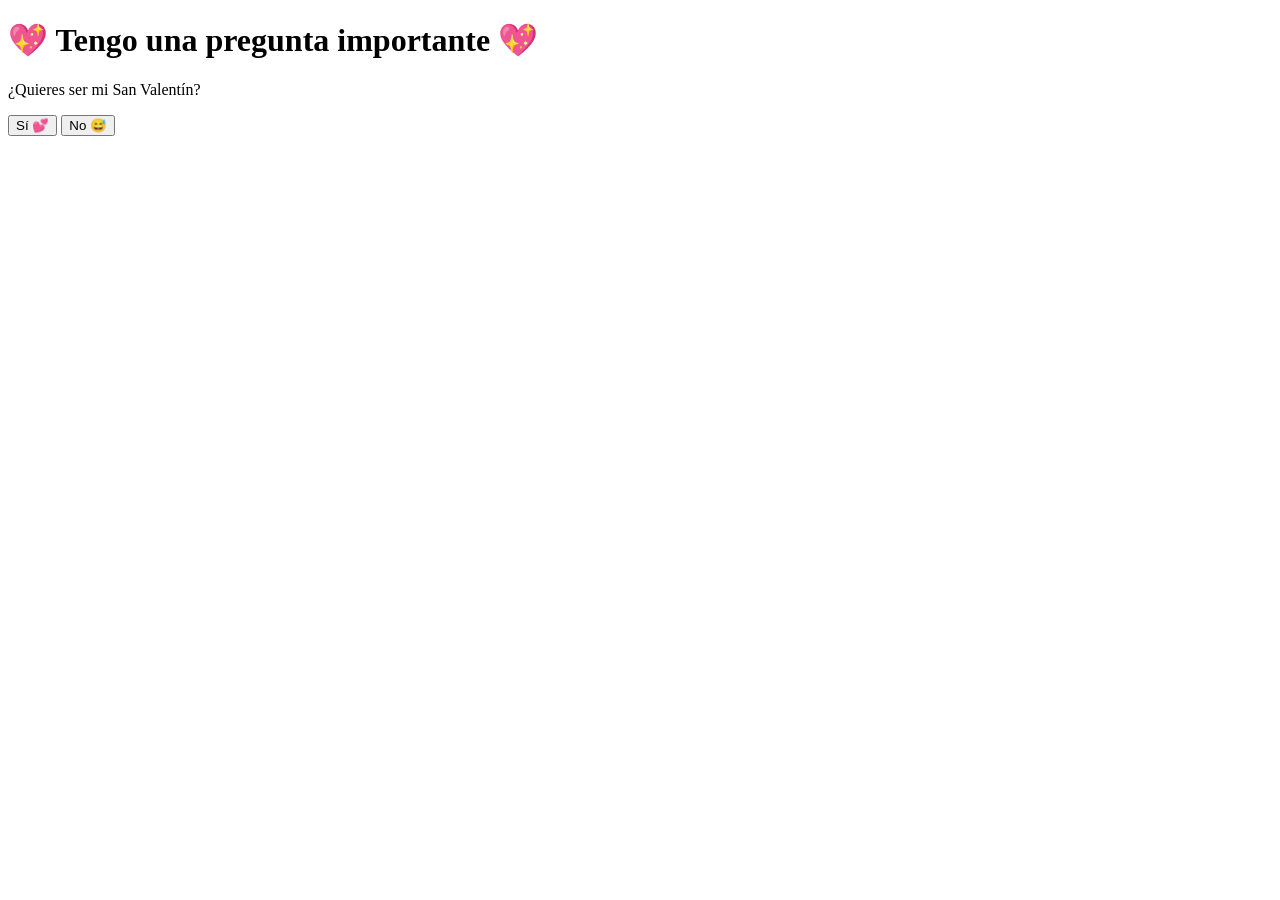
==== index.html @ 2a880bc1 "Create index.html" ====
<!DOCTYPE html>
<html lang="es">
<head>
  <meta charset="UTF-8">
  <title>Para mi San Valentín 💘</title>
  <link rel="stylesheet" href="style.css">
</head>
<body>
  <div class="container">
    <h1>💖 Tengo una pregunta importante 💖</h1>
    <p>¿Quieres ser mi San Valentín?</p>

    <div class="buttons">
      <button id="yesBtn">Sí 💕</button>
      <button id="noBtn">No 😅</button>
    </div>

    <h2 id="message"></h2>
  </div>

  <script src="script.js"></script>
</body>
</html>
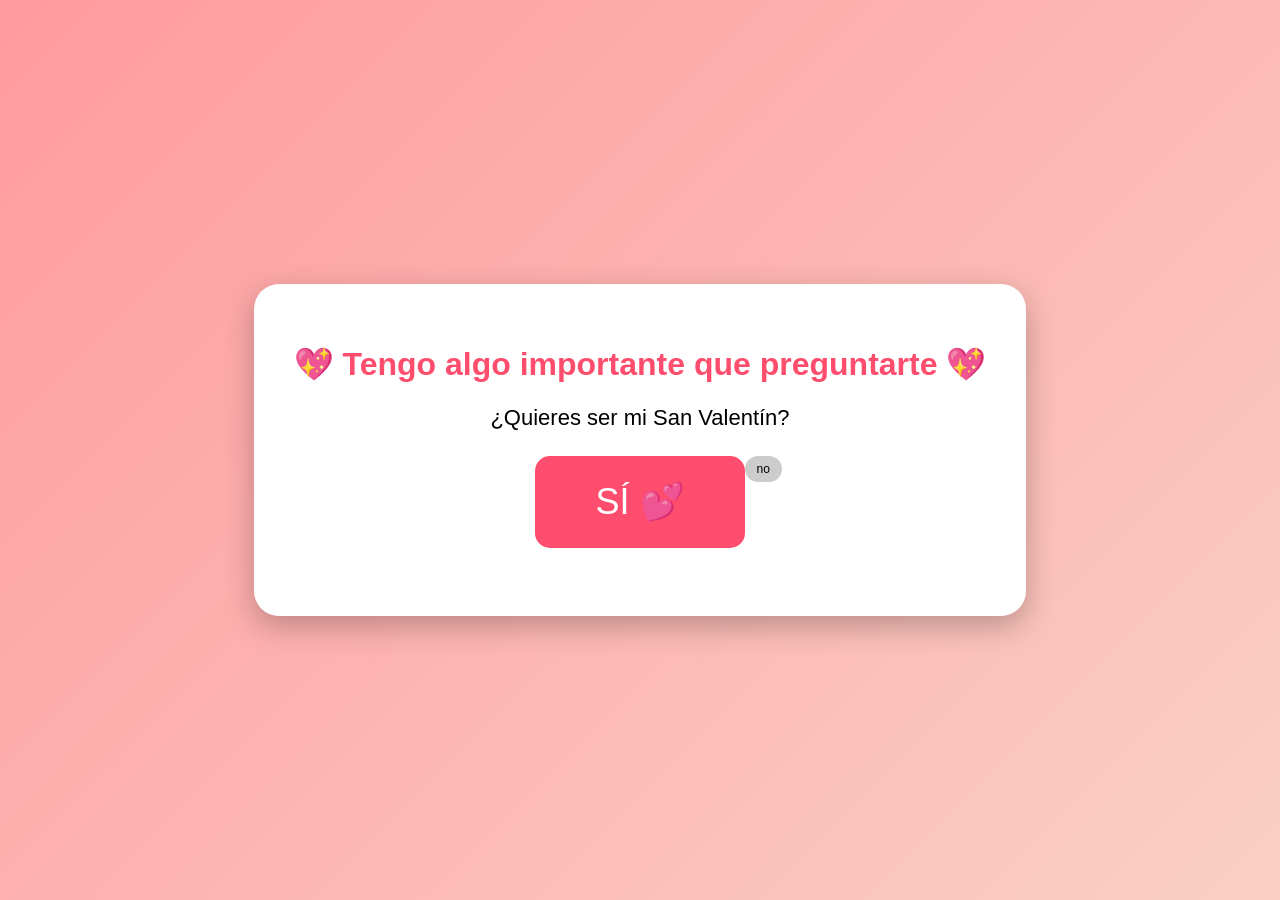
==== commit 8fdc9724: "Update index.html" ====
--- a/index.html
+++ b/index.html
@@ -2,21 +2,29 @@
 <html lang="es">
 <head>
   <meta charset="UTF-8">
-  <title>Para mi San Valentín 💘</title>
+  <title>¿Quieres ser mi San Valentín? 💘</title>
   <link rel="stylesheet" href="style.css">
 </head>
 <body>
+
   <div class="container">
-    <h1>💖 Tengo una pregunta importante 💖</h1>
+    <h1>💖 Tengo algo importante que preguntarte 💖</h1>
     <p>¿Quieres ser mi San Valentín?</p>
 
     <div class="buttons">
-      <button id="yesBtn">Sí 💕</button>
-      <button id="noBtn">No 😅</button>
+      <button id="yesBtn">SÍ 💕</button>
+      <button id="noBtn">no</button>
     </div>
 
     <h2 id="message"></h2>
+
+    <div id="photo">
+      <img src="foto.jpg" alt="Nosotros ❤️">
+    </div>
   </div>
+
+  <!-- Canción -->
+  <audio id="song" src="amar-de-nuevo.mp3"></audio>
 
   <script src="script.js"></script>
 </body>
--- a/style.css
+++ b/style.css
@@ -0,0 +1,76 @@
+body {
+  background: linear-gradient(135deg, #ff9a9e, #fad0c4);
+  font-family: Arial, sans-serif;
+  text-align: center;
+  height: 100vh;
+  margin: 0;
+  overflow: hidden;
+  display: flex;
+  justify-content: center;
+  align-items: center;
+}
+
+.container {
+  background: white;
+  padding: 40px;
+  border-radius: 25px;
+  box-shadow: 0 10px 30px rgba(0,0,0,0.25);
+  position: relative;
+  z-index: 2;
+}
+
+h1 {
+  color: #ff4d6d;
+}
+
+p {
+  font-size: 22px;
+}
+
+.buttons {
+  margin-top: 25px;
+  position: relative;
+  height: 100px;
+}
+
+button {
+  border: none;
+  border-radius: 15px;
+  cursor: pointer;
+}
+
+#yesBtn {
+  font-size: 36px;
+  padding: 25px 60px;
+  background-color: #ff4d6d;
+  color: white;
+}
+
+#noBtn {
+  font-size: 12px;
+  padding: 6px 12px;
+  background-color: #ccc;
+  position: absolute;
+}
+
+#photo {
+  display: none;
+  margin-top: 20px;
+}
+
+#photo img {
+  max-width: 280px;
+  border-radius: 20px;
+}
+
+/* Corazones */
+@keyframes float {
+  from {
+    transform: translateY(0);
+    opacity: 1;
+  }
+  to {
+    transform: translateY(-100vh);
+    opacity: 0;
+  }
+}
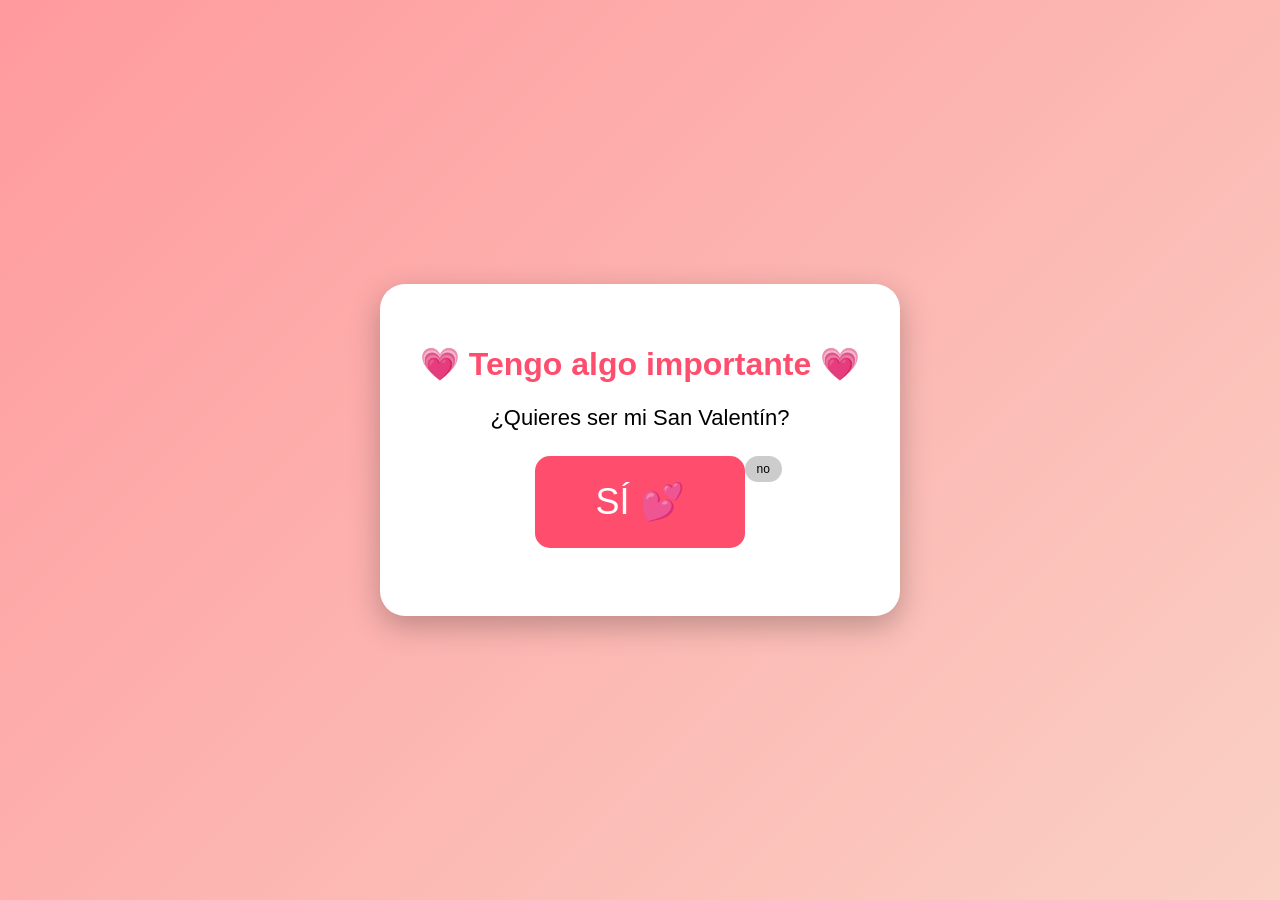
==== commit cd554a51: "Update index.html" ====
--- a/index.html
+++ b/index.html
@@ -2,13 +2,17 @@
 <html lang="es">
 <head>
   <meta charset="UTF-8">
-  <title>¿Quieres ser mi San Valentín? 💘</title>
+  <title>¿Quieres ser mi San Valentín? 💖</title>
+
+  <!-- Fuente linda -->
+  <link href="https://fonts.googleapis.com/css2?family=Pacifico&family=Poppins:wght@300;500&display=swap" rel="stylesheet">
+
   <link rel="stylesheet" href="style.css">
 </head>
 <body>
 
   <div class="container">
-    <h1>💖 Tengo algo importante que preguntarte 💖</h1>
+    <h1>💗 Tengo algo importante 💗</h1>
     <p>¿Quieres ser mi San Valentín?</p>
 
     <div class="buttons">
@@ -23,9 +27,10 @@
     </div>
   </div>
 
-  <!-- Canción -->
+  <!-- Música -->
   <audio id="song" src="amar-de-nuevo.mp3"></audio>
 
-  <script src="script.js"></script>
+  <!-- MUY IMPORTANTE -->
+  <script src="script.js" defer></script>
 </body>
 </html>
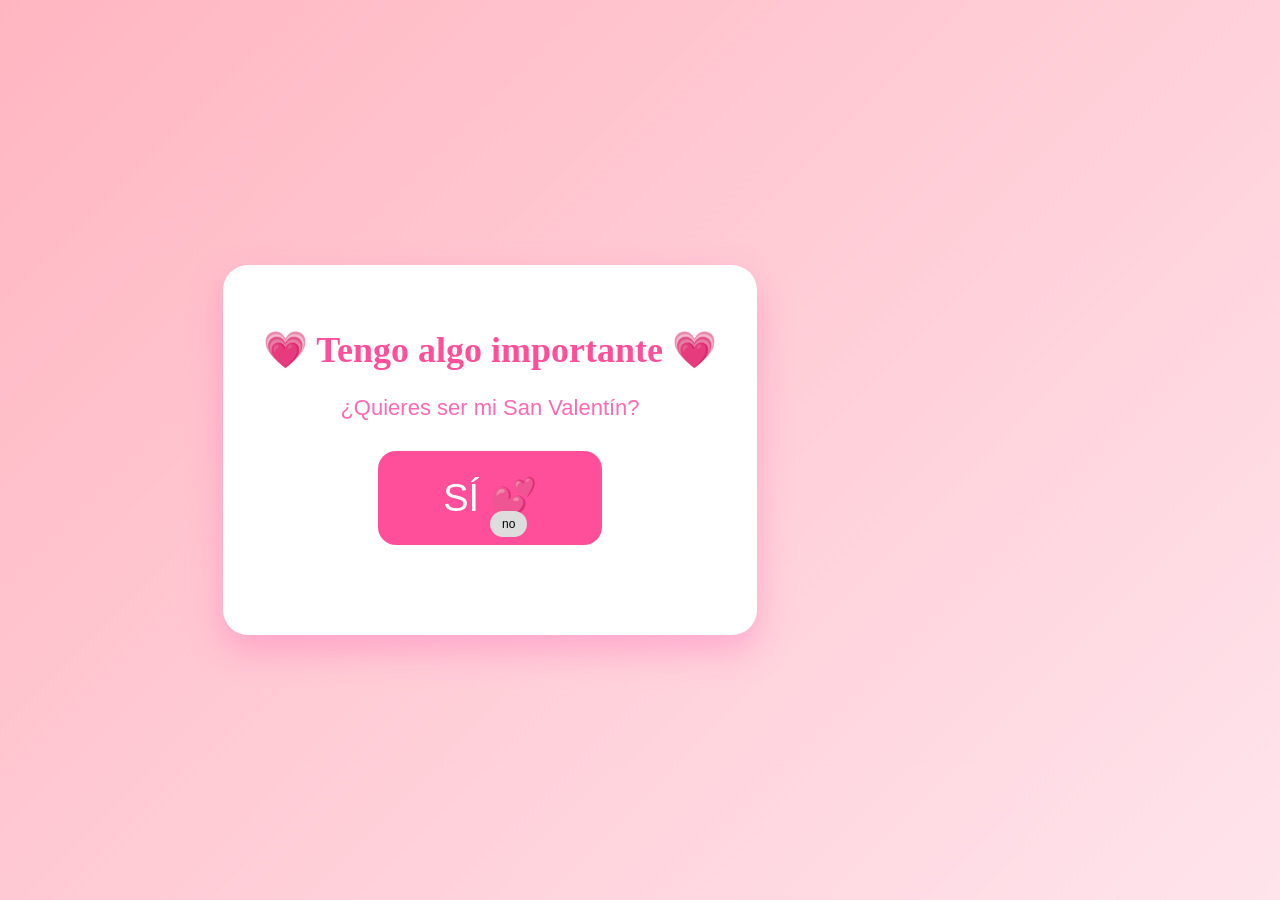
==== commit bd26f966: "Update index.html" ====
--- a/index.html
+++ b/index.html
@@ -4,10 +4,10 @@
   <meta charset="UTF-8">
   <title>¿Quieres ser mi San Valentín? 💖</title>
 
-  <!-- Fuente linda -->
+  <!-- Fuente bonita -->
   <link href="https://fonts.googleapis.com/css2?family=Pacifico&family=Poppins:wght@300;500&display=swap" rel="stylesheet">
 
-  <link rel="stylesheet" href="style.css">
+  <link rel="stylesheet" href="assets/style.css">
 </head>
 <body>
 
@@ -23,14 +23,13 @@
     <h2 id="message"></h2>
 
     <div id="photo">
-      <img src="foto.jpg" alt="Nosotros ❤️">
+      <img src="assets/foto.jpg" alt="Nosotros ❤️">
     </div>
   </div>
 
-  <!-- Música -->
-  <audio id="song" src="amar-de-nuevo.mp3"></audio>
+  <!-- Video con música de fondo -->
+  <video id="song" src="assets/amar-de-nuevo.mp4"></video>
 
-  <!-- MUY IMPORTANTE -->
-  <script src="script.js" defer></script>
+  <script src="assets/script.js" defer></script>
 </body>
 </html>
--- a/assets/style.css
+++ b/assets/style.css
@@ -0,0 +1,87 @@
+body {
+  background: linear-gradient(135deg, #ffb6c1, #ffe4ec);
+  height: 100vh;
+  margin: 0;
+  overflow: hidden;
+  display: flex;
+  justify-content: center;
+  align-items: center;
+  font-family: 'Poppins', sans-serif;
+}
+
+.container {
+  background: white;
+  padding: 40px;
+  border-radius: 25px;
+  box-shadow: 0 15px 35px rgba(255, 105, 180, 0.4);
+  text-align: center;
+  position: relative;
+}
+
+h1 {
+  font-family: 'Pacifico', cursive;
+  font-size: 36px;
+  color: #ff4f9a;
+}
+
+p {
+  font-size: 22px;
+  color: #ff69b4;
+}
+
+.buttons {
+  margin-top: 30px;
+  position: relative;
+  height: 120px;
+}
+
+button {
+  border: none;
+  border-radius: 18px;
+  cursor: pointer;
+}
+
+#yesBtn {
+  font-size: 38px;
+  padding: 25px 65px;
+  background-color: #ff4f9a;
+  color: white;
+}
+
+#noBtn {
+  font-size: 12px;
+  padding: 6px 12px;
+  background-color: #ddd;
+  position: absolute;
+  top: 60px;
+  left: 50%;
+}
+
+#message {
+  color: #ff4f9a;
+  font-family: 'Pacifico', cursive;
+  font-size: 28px;
+  margin-top: 20px;
+}
+
+#photo {
+  display: none;
+  margin-top: 20px;
+}
+
+#photo img {
+  max-width: 280px;
+  border-radius: 20px;
+}
+
+/* Corazones */
+@keyframes float {
+  from {
+    transform: translateY(0);
+    opacity: 1;
+  }
+  to {
+    transform: translateY(-100vh);
+    opacity: 0;
+  }
+}
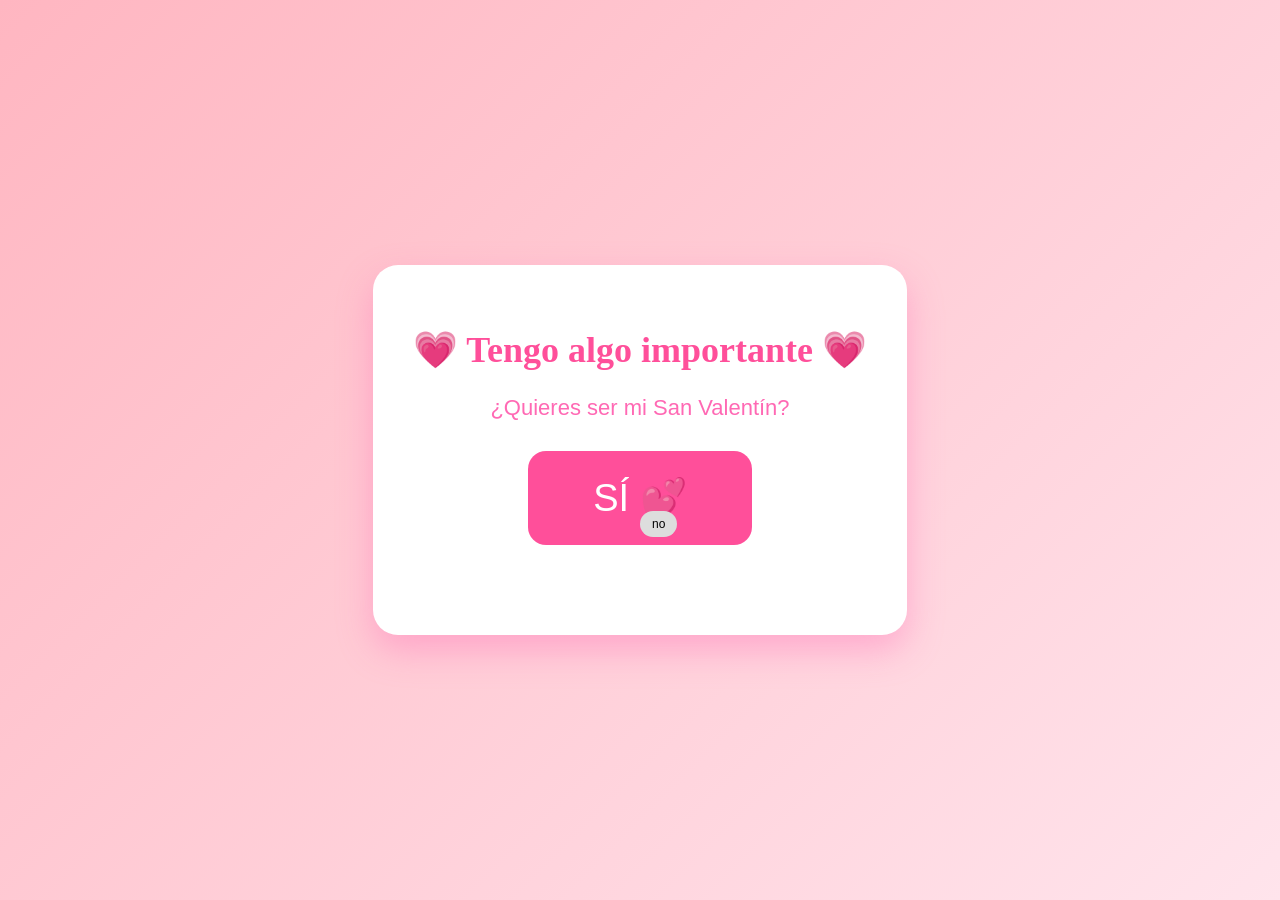
==== commit 1fb10579: "Update index.html" ====
--- a/index.html
+++ b/index.html
@@ -4,9 +4,10 @@
   <meta charset="UTF-8">
   <title>¿Quieres ser mi San Valentín? 💖</title>
 
-  <!-- Fuente bonita -->
+  <!-- Fuentes bonitas -->
   <link href="https://fonts.googleapis.com/css2?family=Pacifico&family=Poppins:wght@300;500&display=swap" rel="stylesheet">
 
+  <!-- CSS -->
   <link rel="stylesheet" href="assets/style.css">
 </head>
 <body>
@@ -27,9 +28,11 @@
     </div>
   </div>
 
-  <!-- Video con música de fondo -->
+  <!-- Video con la canción -->
   <video id="song" src="assets/amar-de-nuevo.mp4"></video>
 
-  <script src="assets/script.js" defer></script>
+  <!-- JavaScript -->
+  <script src="assets/Script.js" defer></script>
+
 </body>
 </html>
--- a/assets/style.css
+++ b/assets/style.css
@@ -85,3 +85,8 @@
     opacity: 0;
   }
 }
+
+/* Ocultar video */
+video {
+  display: none;
+}
